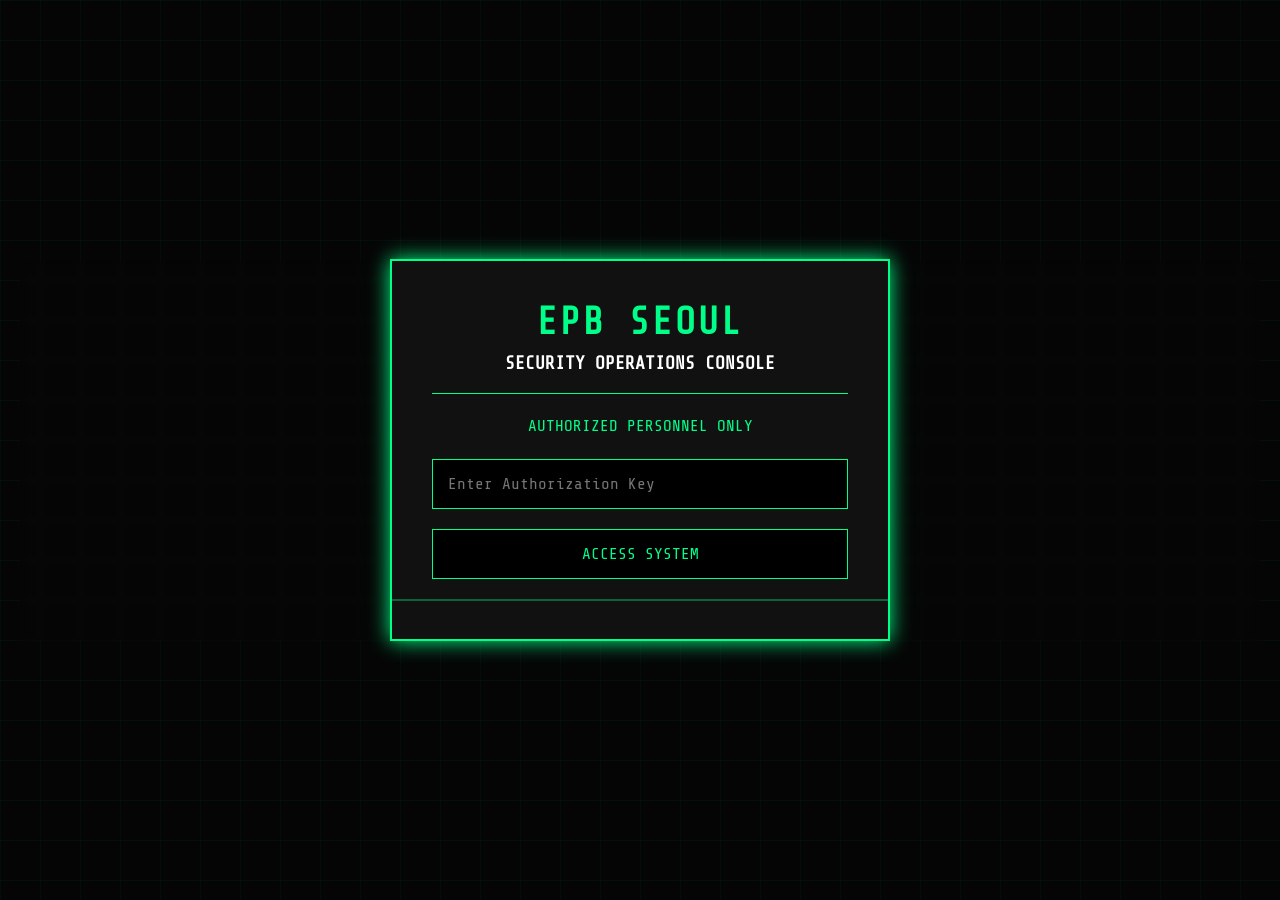
==== index.html @ cbaae9d6 "Add files via upload" ====
<!DOCTYPE html>
<html lang="en">

<head>
<meta charset="UTF-8">
<meta name="viewport" content="width=device-width, initial-scale=1.0">

<title>LUCKYSPIN88 - Case Investigation System</title>

<link rel="preconnect" href="https://fonts.googleapis.com">
<link rel="preconnect" href="https://fonts.gstatic.com" crossorigin>
<link href="https://fonts.googleapis.com/css2?family=Share+Tech+Mono&display=swap" rel="stylesheet">

<link rel="stylesheet" href="style.css">
</head>

<body>
<div style="display:none" id="epb-case">
CASE ID: EPB-LS88-2026
AGENCY: Elite Protection Bureau Seoul
TARGET: LUCKYSPIN88
LOCATION: Gangseo-gu, Seoul
</div>

<main class="container">

    <section class="terminal">

        <h1>EPB SEOUL</h1>

        <h2>SECURITY OPERATIONS CONSOLE</h2>

        <div class="line"></div>

        <p class="warning">
            AUTHORIZED PERSONNEL ONLY
        </p>

        <input
            type="password"
            id="password"
            placeholder="Enter Authorization Key"
            autocomplete="off">

        <button onclick="login()">
            ACCESS SYSTEM
        </button>

        <p id="message"></p>

    </section>

</main>

<script src="script.js"></script>

</body>
</html>
---- style.css ----
*{
    margin:0;
    padding:0;
    box-sizing:border-box;
}

body{
    background:#050505;
    font-family:'Share Tech Mono', monospace;
    color:#00ff88;

    display:flex;
    justify-content:center;
    align-items:center;

    min-height:100vh;
    padding:20px;
}

.container{
    width:100%;
    display:flex;
    justify-content:center;
    align-items:center;
}

.terminal{
    width:100%;
    max-width:500px;

    padding:40px;

    background:#111;
    border:2px solid #00ff88;
    box-shadow:0 0 20px #00ff88;

    text-align:center;
}

h1{
    letter-spacing:3px;
    margin-bottom:10px;
    font-size:2.3rem;
}

h2{
    font-size:18px;
    color:white;
    margin-bottom:20px;
}

.line{
    height:1px;
    background:#00ff88;
    margin-bottom:20px;
}

.warning{
    margin-bottom:20px;
    color:#00ff88;
    line-height:1.6;
}

input{
    width:100%;
    padding:15px;

    background:black;
    color:#00ff88;

    border:1px solid #00ff88;

    font-size:16px;

    margin-bottom:20px;

    font-family:'Share Tech Mono', monospace;
}

button{
    width:100%;

    padding:15px;

    background:black;
    color:#00ff88;

    border:1px solid #00ff88;

    cursor:pointer;

    font-size:16px;

    transition:.3s;

    font-family:'Share Tech Mono', monospace;
}

button:hover{
    background:#00ff88;
    color:black;
}

#message{
    margin-top:20px;
    font-weight:bold;
    line-height:1.6;
}

/* ========================= */
/* Mobile & Tablet Responsive */
/* ========================= */

@media (max-width:768px){

    body{
        padding:16px;
    }

    .terminal{
        max-width:100%;
        padding:25px;
    }

    h1{
        font-size:1.8rem;
        letter-spacing:2px;
    }

    h2{
        font-size:1rem;
    }

    .warning{
        font-size:0.9rem;
    }

    input,
    button{
        font-size:15px;
        padding:14px;
    }

}

@media (max-width:480px){

    .terminal{
        padding:20px;
    }

    h1{
        font-size:1.5rem;
    }

    h2{
        font-size:0.9rem;
    }

    .warning{
        font-size:0.85rem;
    }

    input,
    button{
        font-size:14px;
        padding:12px;
    }

}


/* ===== Interactive Enhancement Layer ===== */
* {
    scroll-behavior: smooth;
}

.panel, .container, .terminal {
    animation: entrance .6s ease;
}

@keyframes entrance {
    from {opacity:0; transform:translateY(15px);}
    to {opacity:1; transform:translateY(0);}
}

button {
    position:relative;
    overflow:hidden;
}

button::after {
    content:"";
    position:absolute;
    inset:0;
    background:rgba(0,255,136,.15);
    transform:scaleX(0);
    transform-origin:left;
    transition:.35s;
}

button:hover::after {
    transform:scaleX(1);
}

.box, .card, .section, table tr {
    transition:.25s ease;
}

.box:hover, .card:hover, .section:hover {
    transform:translateY(-3px);
}

.status, .progress {
    animation:pulse 2s infinite;
}

@keyframes pulse {
    50% {opacity:.75;}
}

.reveal {
    animation:reveal .5s ease;
}

@keyframes reveal {
    from {opacity:0; height:0;}
    to {opacity:1; height:auto;}
}

.cursor-effect::after {
    content:"_";
    animation:blinkCursor .8s infinite;
}

@keyframes blinkCursor {
    50% {opacity:0;}
}


/* ===== ULTRA INTERACTIVE SECURITY UI ===== */

body::before {
    content:"";
    position:fixed;
    inset:0;
    pointer-events:none;
    background:
      linear-gradient(rgba(0,255,136,.04) 1px, transparent 1px),
      linear-gradient(90deg, rgba(0,255,136,.04) 1px, transparent 1px);
    background-size:40px 40px;
    animation:gridMove 8s linear infinite;
}

@keyframes gridMove {
    from {background-position:0 0;}
    to {background-position:40px 40px;}
}

.panel, .container, .terminal {
    backdrop-filter:blur(4px);
}

button:active {
    transform:scale(.92);
}

table tr {
    transition:.3s;
}

table tr:hover {
    background:rgba(0,255,136,.12);
}

.box, .card {
    position:relative;
    overflow:hidden;
}

.box::before, .card::before {
    content:"";
    position:absolute;
    width:80px;
    height:80px;
    border-radius:50%;
    background:rgba(0,255,136,.12);
    right:-40px;
    top:-40px;
}

.data-live {
    animation:dataPulse 1.5s infinite;
}

@keyframes dataPulse {
    50% {opacity:.5;}
}

/* Scan line effect */
.terminal, #terminal, #result, #analysis {
    position:relative;
}

.terminal::after,
#terminal::after {
    content:"";
    position:absolute;
    left:0;
    right:0;
    height:2px;
    background:#00ff88;
    opacity:.35;
    animation:scan 3s linear infinite;
}

@keyframes scan {
    from {top:0;}
    to {top:100%;}
}


/* ===== COMMAND CENTER UPGRADE ===== */

body {
    overflow-x:hidden;
}

.hud-panel {
    position:relative;
}

.cyber-alert {
    animation:alertPulse 1s infinite;
}

@keyframes alertPulse {
    50% {opacity:.4;}
}

/* Fake radar animation */
.radar {
    width:120px;
    height:120px;
    border:1px solid #00ff88;
    border-radius:50%;
    position:relative;
    margin:20px auto;
}

.radar::after {
    content:"";
    position:absolute;
    width:50%;
    height:2px;
    background:#00ff88;
    top:50%;
    left:50%;
    transform-origin:left;
    animation:radarSpin 2s linear infinite;
}

@keyframes radarSpin {
    to {transform:rotate(360deg);}
}

.map-point {
    animation:pointBlink 1.5s infinite;
}

@keyframes pointBlink {
    50% {opacity:.3;}
}


/* ===== GANGSEO SEOUL SOC THEME ===== */

.seoul-panel {
    border:1px solid #00ff88;
    padding:20px;
    margin-top:20px;
    background:#080808;
}

.location-marker {
    width:14px;
    height:14px;
    border-radius:50%;
    background:#00ff88;
    display:inline-block;
    animation:locationPulse 1s infinite;
}

@keyframes locationPulse {
    50% {
        box-shadow:0 0 25px #00ff88;
    }
}

.threat-high {
    color:#00ff88;
    animation:threatBlink 1.2s infinite;
}

@keyframes threatBlink {
    50% {opacity:.5;}
}

.timeline-item {
    border-left:2px solid #00ff88;
    padding-left:15px;
    margin:15px 0;
}
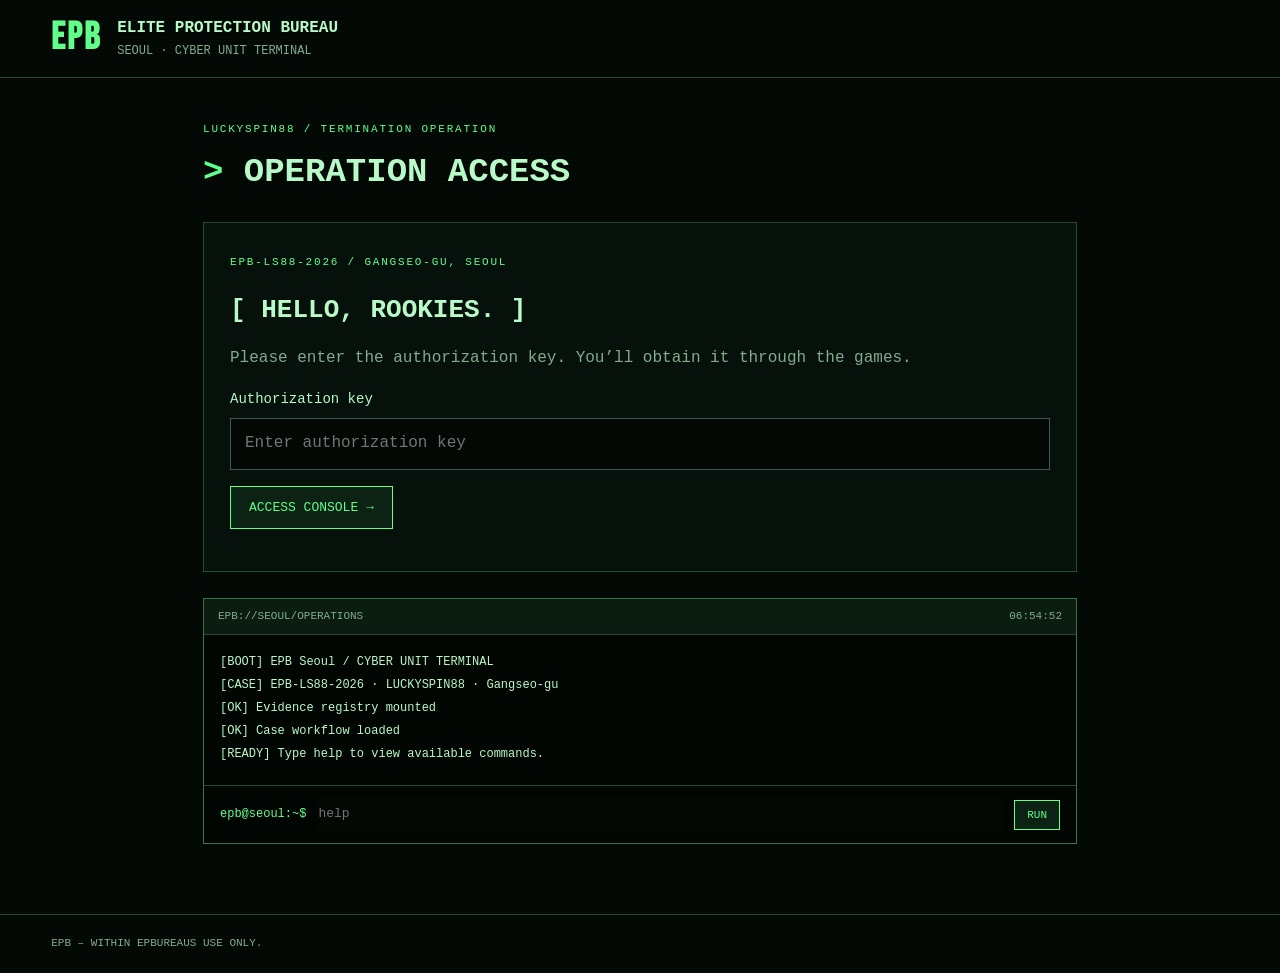
==== commit 41dca215: "Add files via upload" ====
--- a/index.html
+++ b/index.html
@@ -1,58 +1,17 @@
 <!DOCTYPE html>
 <html lang="en">
-
 <head>
-<meta charset="UTF-8">
-<meta name="viewport" content="width=device-width, initial-scale=1.0">
-
-<title>LUCKYSPIN88 - Case Investigation System</title>
-
-<link rel="preconnect" href="https://fonts.googleapis.com">
-<link rel="preconnect" href="https://fonts.gstatic.com" crossorigin>
-<link href="https://fonts.googleapis.com/css2?family=Share+Tech+Mono&display=swap" rel="stylesheet">
-
-<link rel="stylesheet" href="style.css">
+  <style>html { visibility: hidden; }</style>
+  <meta charset="UTF-8">
+  <meta name="viewport" content="width=device-width, initial-scale=1">
+  <title>EPB Seoul | Operation access</title>
+  <link rel="stylesheet" href="style.css">
+  <script src="interactive.js" defer></script>
+  <script src="script.js" defer></script>
 </head>
-
-<body>
-<div style="display:none" id="epb-case">
-CASE ID: EPB-LS88-2026
-AGENCY: Elite Protection Bureau Seoul
-TARGET: LUCKYSPIN88
-LOCATION: Gangseo-gu, Seoul
-</div>
-
-<main class="container">
-
-    <section class="terminal">
-
-        <h1>EPB SEOUL</h1>
-
-        <h2>SECURITY OPERATIONS CONSOLE</h2>
-
-        <div class="line"></div>
-
-        <p class="warning">
-            AUTHORIZED PERSONNEL ONLY
-        </p>
-
-        <input
-            type="password"
-            id="password"
-            placeholder="Enter Authorization Key"
-            autocomplete="off">
-
-        <button onclick="login()">
-            ACCESS SYSTEM
-        </button>
-
-        <p id="message"></p>
-
-    </section>
-
-</main>
-
-<script src="script.js"></script>
-
+<body data-page="index">
+  <header><a class="brand" href="dashboard.html"><span class="mark">EPB</span><span>Elite Protection Bureau<small>Seoul · CYBER UNIT TERMINAL</small></span></a></header>
+  <div class="layout"><nav aria-label="Case navigation" id="navigation"></nav><main><div class="pagehead"><span class="eyebrow">LUCKYSPIN88 / TERMINATION OPERATION</span><h1>Operation access</h1></div><section class="panel access"><span class="eyebrow">EPB-LS88-2026 / GANGSEO-GU, SEOUL</span><h2>Hello, Rookies.</h2><p>Please enter the authorization key. You’ll obtain it through the games.</p><label for="password">Authorization key</label><input type="password" id="password" placeholder="Enter authorization key"><button id="login">Access console →</button><p id="message" role="status"></p></section><section class="console-window" aria-label="Command terminal"><div class="console-title"><span>EPB://SEOUL/OPERATIONS</span><span id="consoleClock"></span></div><div id="consoleOutput" role="log" aria-live="polite"></div><form id="commandForm" autocomplete="off"><label for="commandInput">epb@seoul:~$</label><input id="commandInput" spellcheck="false" aria-label="Terminal command" placeholder="help"><button type="submit">RUN</button></form></section></main></div>
+  <footer>EPB – WITHIN EPBUREAUS USE ONLY.</footer>
 </body>
 </html>
--- a/style.css
+++ b/style.css
@@ -1,413 +1,29 @@
-*{
-    margin:0;
-    padding:0;
-    box-sizing:border-box;
+@font-face {
+  font-family: "Bebas Neue";
+  src: url("[data-uri]") format("truetype");
+  font-style: normal;
+  font-weight: 400;
+  font-display: swap;
 }
+* { box-sizing: border-box; }
+:root { color-scheme: dark; --bg:#0c1116; --panel:#141c24; --line:#2c3944; --text:#e9eef2; --muted:#a7b6c2; --accent:#6ce5af; }
+body { margin:0; background:var(--bg); color:var(--text); font-family:Arial,Helvetica,sans-serif; line-height:1.6; }
+a { color:inherit; text-decoration:none; } header { padding:24px 4%; border-bottom:1px solid var(--line); display:flex; align-items:center; justify-content:space-between; }
+.brand { display:flex; align-items:center; gap:16px; font-weight:bold; }.mark { border:1px solid var(--accent); color:var(--accent); padding:10px; letter-spacing:2px; }.brand small { display:block; color:var(--muted); font-size:12px; font-weight:normal; }.eyebrow { color:var(--accent); font-size:11px; letter-spacing:1.8px; }
+.layout { display:grid; grid-template-columns:220px minmax(0,1fr); max-width:1480px; margin:auto; }nav { padding:32px 20px; border-right:1px solid var(--line); }nav a { display:flex; gap:10px; padding:11px 12px; margin:4px 0; color:var(--muted); font-size:13px; border-left:2px solid transparent; }nav a.active { color:var(--accent); background:#1b2b29; border-color:var(--accent); }nav a:hover { background:var(--panel); }main { padding:38px 4%; min-width:0; }.pagehead { margin-bottom:30px; }h1 { font-size:clamp(28px,4vw,44px); letter-spacing:-1.5px; line-height:1.15; margin:12px 0; }h2 { font-size:20px; margin:0 0 16px; }h3 { font-size:16px; }p { color:var(--muted); } .panel { background:var(--panel); border:1px solid var(--line); border-radius:6px; padding:26px; margin-bottom:22px; }.access { max-width:680px; }.access h2 { font-size:38px; line-height:1.2; margin:20px 0; }.metrics { display:grid; grid-template-columns:repeat(4,minmax(0,1fr)); border:1px solid var(--line); margin-bottom:24px; }.metrics section { padding:22px; border-right:1px solid var(--line); }.metrics section:last-child { border:0; }.metrics span { display:block; color:var(--muted); font-size:12px; }.metrics strong { display:block; font-size:21px; margin-top:8px; overflow-wrap:anywhere; }.two { display:grid; grid-template-columns:1fr 1fr; gap:22px; }.two .panel { margin:0; }label { display:block; margin:16px 0 8px; font-size:14px; }input,textarea { background:#0e151c; color:var(--text); border:1px solid #425361; padding:12px 14px; font:inherit; border-radius:4px; width:100%; }input:focus,textarea:focus,button:focus-visible,a:focus-visible { outline:2px solid var(--accent); outline-offset:3px; }button,.button { display:inline-block; background:var(--accent); border:1px solid var(--accent); color:#0c2118; font:600 13px Arial,sans-serif; padding:13px 18px; cursor:pointer; border-radius:4px; margin-top:16px; transition:background .15s,transform .15s; }button:hover,.button:hover { background:#96efc7; transform:translateY(-1px); }.secondary { background:transparent; color:var(--text); border-color:#536573; }.secondary:hover { background:#27343e; }button:disabled { opacity:.45; cursor:default; transform:none; }.hint { font-size:12px; }.exhibit { display:flex; align-items:center; gap:14px; border:1px solid var(--line); padding:16px; border-radius:5px; }.exhibit input { width:18px; height:18px; flex-shrink:0; accent-color:var(--accent); }.exhibit small { display:block; color:var(--muted); margin-top:4px; }.sectionhead { display:flex; align-items:center; gap:20px; justify-content:space-between; }.sectionhead input { max-width:280px; }.table-wrapper { overflow-x:auto; }table { width:100%; border-collapse:collapse; white-space:nowrap; font-size:13px; }td,th { padding:14px; text-align:left; border-bottom:1px solid var(--line); }th { color:var(--muted); font-weight:normal; }tbody tr[data-record] { cursor:pointer; }tr.selected,tr[data-record]:hover { background:#21352e; }#selection { margin-top:18px; color:var(--accent); font-size:13px; }.step { display:flex; gap:18px; align-items:center; padding:14px 0; border-bottom:1px solid var(--line); }.step span { margin-left:auto; color:var(--accent); font-size:12px; }.event { padding:10px 0; border-bottom:1px solid var(--line); font-size:13px; }.event time { color:var(--muted); display:block; font-size:11px; }progress { width:100%; margin-top:24px; accent-color:var(--accent); height:8px; }.actions { display:flex; gap:10px; flex-wrap:wrap; }#message { color:var(--accent); }#execution { font:13px/2 Consolas,monospace; margin-top:20px; }footer { border-top:1px solid var(--line); margin-top:32px; padding:20px 4%; font-size:11px; color:var(--muted); display:flex; justify-content:space-between; gap:20px; }.textbutton { margin:0; padding:0; border:0; background:none; color:var(--muted); font-size:11px; }.textbutton:hover { background:none; color:var(--text); }.complete { color:var(--accent); }.pending { color:#ffc880; }
+@media(max-width:1000px) { .metrics { grid-template-columns:1fr 1fr; }.metrics section { border-bottom:1px solid var(--line); }.two { grid-template-columns:1fr; } }
+@media(max-width:720px) { header { padding:18px; }.layout { display:block; }nav { display:flex; overflow-x:auto; padding:8px; border-right:0; border-bottom:1px solid var(--line); }nav a { white-space:nowrap; padding:8px 12px; }main { padding:26px 18px; }.panel { padding:20px; }.sectionhead { display:block; }.sectionhead input { max-width:none; margin-bottom:12px; }.metrics strong { font-size:18px; }.metrics section { padding:15px; }.brand { font-size:13px; }.access h2 { font-size:30px; }footer { flex-wrap:wrap; }.step { font-size:13px; } }
+@media(prefers-reduced-motion:reduce) { * { transition:none!important; } }
 
-body{
-    background:#050505;
-    font-family:'Share Tech Mono', monospace;
-    color:#00ff88;
+:root { --bg:#030805; --panel:#07110b; --line:#244b32; --text:#b8f9c8; --muted:#83ab8d; --accent:#60ff8c; }
+body { font-family:Consolas,"Liberation Mono","Courier New",monospace; background-image:linear-gradient(rgba(70,255,110,.015) 1px,transparent 1px); background-size:100% 4px; }
+header { padding:16px 4%; }.brand { text-transform:uppercase; }.mark { border:0; padding:0; font-size:26px; }h1 { font-size:clamp(23px,3vw,34px); letter-spacing:0; text-transform:uppercase; }h1::before { content:"> "; color:var(--accent); }h2 { font-size:16px; text-transform:uppercase; }.access h2 { font-size:26px; }.panel { border-radius:0; box-shadow:none; }.panel h2::before { content:"[ "; }.panel h2::after { content:" ]"; }.metrics strong { font-size:18px; }.two { gap:20px; }nav a { font-size:12px; }nav a::before { content:"./"; }button,.button { font-family:inherit; font-weight:normal; border-radius:0; text-transform:uppercase; background:#0c2314; color:var(--accent); }button:hover,.button:hover { background:#1c4228; color:#d1ffda; transform:none; }.secondary { background:transparent; }input,textarea,.exhibit { border-radius:0; background:#030805; color:var(--text); }input:focus,textarea:focus { box-shadow:0 0 12px #60ff8c16; }.step span { font-family:inherit; }.event { font-size:12px; }.console-window { border:1px solid #38724b; margin-top:26px; background:#020603; }.console-title { display:flex; justify-content:space-between; gap:10px; padding:9px 14px; border-bottom:1px solid var(--line); font-size:11px; color:var(--muted); background:#0b1d11; }#consoleOutput { min-height:150px; max-height:320px; overflow:auto; padding:16px; font-size:12px; line-height:1.9; white-space:pre-wrap; overflow-wrap:anywhere; }#commandForm { display:flex; align-items:center; padding:10px 16px; gap:12px; border-top:1px solid var(--line); }#commandForm label { margin:0; color:var(--accent); white-space:nowrap; font-size:12px; }#commandInput { border:0; padding:8px 0; outline:none; min-width:0; font-size:13px; }#commandForm button { margin:0; padding:8px 12px; font-size:11px; }#execution { color:var(--accent); }progress { border-radius:0; }.textbutton { background:none; }
+@media(max-width:720px) { .console-title { font-size:10px; }#commandForm { gap:8px; padding:10px; }#commandForm label { font-size:10px; }.metrics strong { font-size:15px; }.access h2 { font-size:23px; } }
 
-    display:flex;
-    justify-content:center;
-    align-items:center;
+.brand .mark { font-family:"Bebas Neue",sans-serif; font-size:38px; letter-spacing:2px; line-height:1; }
 
-    min-height:100vh;
-    padding:20px;
+body[data-page="index"] nav { display:none; }body[data-page="index"] .layout { grid-template-columns:1fr; max-width:950px; }body[data-page="index"] .brand { pointer-events:none; }body[data-page="index"] .access { max-width:none; } .ending { min-height:calc(100vh - 100px); display:flex; flex-direction:column; justify-content:center; align-items:center; text-align:center; padding:32px 16px; }.dinosaur { font:clamp(8px,2.2vw,15px)/1 Consolas,monospace; color:var(--accent); margin:35px 0; text-shadow:0 0 12px #60ff8c40; }.ending h1 { font-size:clamp(18px,3vw,27px); text-transform:none; letter-spacing:0; }.ending h1::before { content:none; }.ending p { margin-top:0; }
+
+@media(max-width:420px) {
+  header { padding:14px; }.brand { gap:10px; font-size:11px; }.brand small { font-size:10px; }.brand .mark { font-size:32px; }main { padding:22px 12px; }.panel { padding:16px; }h1 { font-size:23px; }.metrics { grid-template-columns:1fr 1fr; }.metrics section { min-width:0; padding:12px; }.metrics strong { font-size:14px; }.actions { flex-direction:column; }.actions button { width:100%; }.exhibit { padding:12px; gap:10px; }.step { gap:8px; font-size:11px; }.step a { min-width:0; overflow-wrap:anywhere; }.step span { flex-shrink:0; font-size:10px; }table { font-size:12px; }td,th { padding:10px; }.pagehead .eyebrow { font-size:9px; letter-spacing:1px; }footer { font-size:10px; padding:16px 12px; }#commandForm { flex-wrap:wrap; }#commandInput { flex:1; width:auto; }#consoleOutput { padding:12px; font-size:11px; }
 }
-
-.container{
-    width:100%;
-    display:flex;
-    justify-content:center;
-    align-items:center;
-}
-
-.terminal{
-    width:100%;
-    max-width:500px;
-
-    padding:40px;
-
-    background:#111;
-    border:2px solid #00ff88;
-    box-shadow:0 0 20px #00ff88;
-
-    text-align:center;
-}
-
-h1{
-    letter-spacing:3px;
-    margin-bottom:10px;
-    font-size:2.3rem;
-}
-
-h2{
-    font-size:18px;
-    color:white;
-    margin-bottom:20px;
-}
-
-.line{
-    height:1px;
-    background:#00ff88;
-    margin-bottom:20px;
-}
-
-.warning{
-    margin-bottom:20px;
-    color:#00ff88;
-    line-height:1.6;
-}
-
-input{
-    width:100%;
-    padding:15px;
-
-    background:black;
-    color:#00ff88;
-
-    border:1px solid #00ff88;
-
-    font-size:16px;
-
-    margin-bottom:20px;
-
-    font-family:'Share Tech Mono', monospace;
-}
-
-button{
-    width:100%;
-
-    padding:15px;
-
-    background:black;
-    color:#00ff88;
-
-    border:1px solid #00ff88;
-
-    cursor:pointer;
-
-    font-size:16px;
-
-    transition:.3s;
-
-    font-family:'Share Tech Mono', monospace;
-}
-
-button:hover{
-    background:#00ff88;
-    color:black;
-}
-
-#message{
-    margin-top:20px;
-    font-weight:bold;
-    line-height:1.6;
-}
-
-/* ========================= */
-/* Mobile & Tablet Responsive */
-/* ========================= */
-
-@media (max-width:768px){
-
-    body{
-        padding:16px;
-    }
-
-    .terminal{
-        max-width:100%;
-        padding:25px;
-    }
-
-    h1{
-        font-size:1.8rem;
-        letter-spacing:2px;
-    }
-
-    h2{
-        font-size:1rem;
-    }
-
-    .warning{
-        font-size:0.9rem;
-    }
-
-    input,
-    button{
-        font-size:15px;
-        padding:14px;
-    }
-
-}
-
-@media (max-width:480px){
-
-    .terminal{
-        padding:20px;
-    }
-
-    h1{
-        font-size:1.5rem;
-    }
-
-    h2{
-        font-size:0.9rem;
-    }
-
-    .warning{
-        font-size:0.85rem;
-    }
-
-    input,
-    button{
-        font-size:14px;
-        padding:12px;
-    }
-
-}
-
-
-/* ===== Interactive Enhancement Layer ===== */
-* {
-    scroll-behavior: smooth;
-}
-
-.panel, .container, .terminal {
-    animation: entrance .6s ease;
-}
-
-@keyframes entrance {
-    from {opacity:0; transform:translateY(15px);}
-    to {opacity:1; transform:translateY(0);}
-}
-
-button {
-    position:relative;
-    overflow:hidden;
-}
-
-button::after {
-    content:"";
-    position:absolute;
-    inset:0;
-    background:rgba(0,255,136,.15);
-    transform:scaleX(0);
-    transform-origin:left;
-    transition:.35s;
-}
-
-button:hover::after {
-    transform:scaleX(1);
-}
-
-.box, .card, .section, table tr {
-    transition:.25s ease;
-}
-
-.box:hover, .card:hover, .section:hover {
-    transform:translateY(-3px);
-}
-
-.status, .progress {
-    animation:pulse 2s infinite;
-}
-
-@keyframes pulse {
-    50% {opacity:.75;}
-}
-
-.reveal {
-    animation:reveal .5s ease;
-}
-
-@keyframes reveal {
-    from {opacity:0; height:0;}
-    to {opacity:1; height:auto;}
-}
-
-.cursor-effect::after {
-    content:"_";
-    animation:blinkCursor .8s infinite;
-}
-
-@keyframes blinkCursor {
-    50% {opacity:0;}
-}
-
-
-/* ===== ULTRA INTERACTIVE SECURITY UI ===== */
-
-body::before {
-    content:"";
-    position:fixed;
-    inset:0;
-    pointer-events:none;
-    background:
-      linear-gradient(rgba(0,255,136,.04) 1px, transparent 1px),
-      linear-gradient(90deg, rgba(0,255,136,.04) 1px, transparent 1px);
-    background-size:40px 40px;
-    animation:gridMove 8s linear infinite;
-}
-
-@keyframes gridMove {
-    from {background-position:0 0;}
-    to {background-position:40px 40px;}
-}
-
-.panel, .container, .terminal {
-    backdrop-filter:blur(4px);
-}
-
-button:active {
-    transform:scale(.92);
-}
-
-table tr {
-    transition:.3s;
-}
-
-table tr:hover {
-    background:rgba(0,255,136,.12);
-}
-
-.box, .card {
-    position:relative;
-    overflow:hidden;
-}
-
-.box::before, .card::before {
-    content:"";
-    position:absolute;
-    width:80px;
-    height:80px;
-    border-radius:50%;
-    background:rgba(0,255,136,.12);
-    right:-40px;
-    top:-40px;
-}
-
-.data-live {
-    animation:dataPulse 1.5s infinite;
-}
-
-@keyframes dataPulse {
-    50% {opacity:.5;}
-}
-
-/* Scan line effect */
-.terminal, #terminal, #result, #analysis {
-    position:relative;
-}
-
-.terminal::after,
-#terminal::after {
-    content:"";
-    position:absolute;
-    left:0;
-    right:0;
-    height:2px;
-    background:#00ff88;
-    opacity:.35;
-    animation:scan 3s linear infinite;
-}
-
-@keyframes scan {
-    from {top:0;}
-    to {top:100%;}
-}
-
-
-/* ===== COMMAND CENTER UPGRADE ===== */
-
-body {
-    overflow-x:hidden;
-}
-
-.hud-panel {
-    position:relative;
-}
-
-.cyber-alert {
-    animation:alertPulse 1s infinite;
-}
-
-@keyframes alertPulse {
-    50% {opacity:.4;}
-}
-
-/* Fake radar animation */
-.radar {
-    width:120px;
-    height:120px;
-    border:1px solid #00ff88;
-    border-radius:50%;
-    position:relative;
-    margin:20px auto;
-}
-
-.radar::after {
-    content:"";
-    position:absolute;
-    width:50%;
-    height:2px;
-    background:#00ff88;
-    top:50%;
-    left:50%;
-    transform-origin:left;
-    animation:radarSpin 2s linear infinite;
-}
-
-@keyframes radarSpin {
-    to {transform:rotate(360deg);}
-}
-
-.map-point {
-    animation:pointBlink 1.5s infinite;
-}
-
-@keyframes pointBlink {
-    50% {opacity:.3;}
-}
-
-
-/* ===== GANGSEO SEOUL SOC THEME ===== */
-
-.seoul-panel {
-    border:1px solid #00ff88;
-    padding:20px;
-    margin-top:20px;
-    background:#080808;
-}
-
-.location-marker {
-    width:14px;
-    height:14px;
-    border-radius:50%;
-    background:#00ff88;
-    display:inline-block;
-    animation:locationPulse 1s infinite;
-}
-
-@keyframes locationPulse {
-    50% {
-        box-shadow:0 0 25px #00ff88;
-    }
-}
-
-.threat-high {
-    color:#00ff88;
-    animation:threatBlink 1.2s infinite;
-}
-
-@keyframes threatBlink {
-    50% {opacity:.5;}
-}
-
-.timeline-item {
-    border-left:2px solid #00ff88;
-    padding-left:15px;
-    margin:15px 0;
-}
